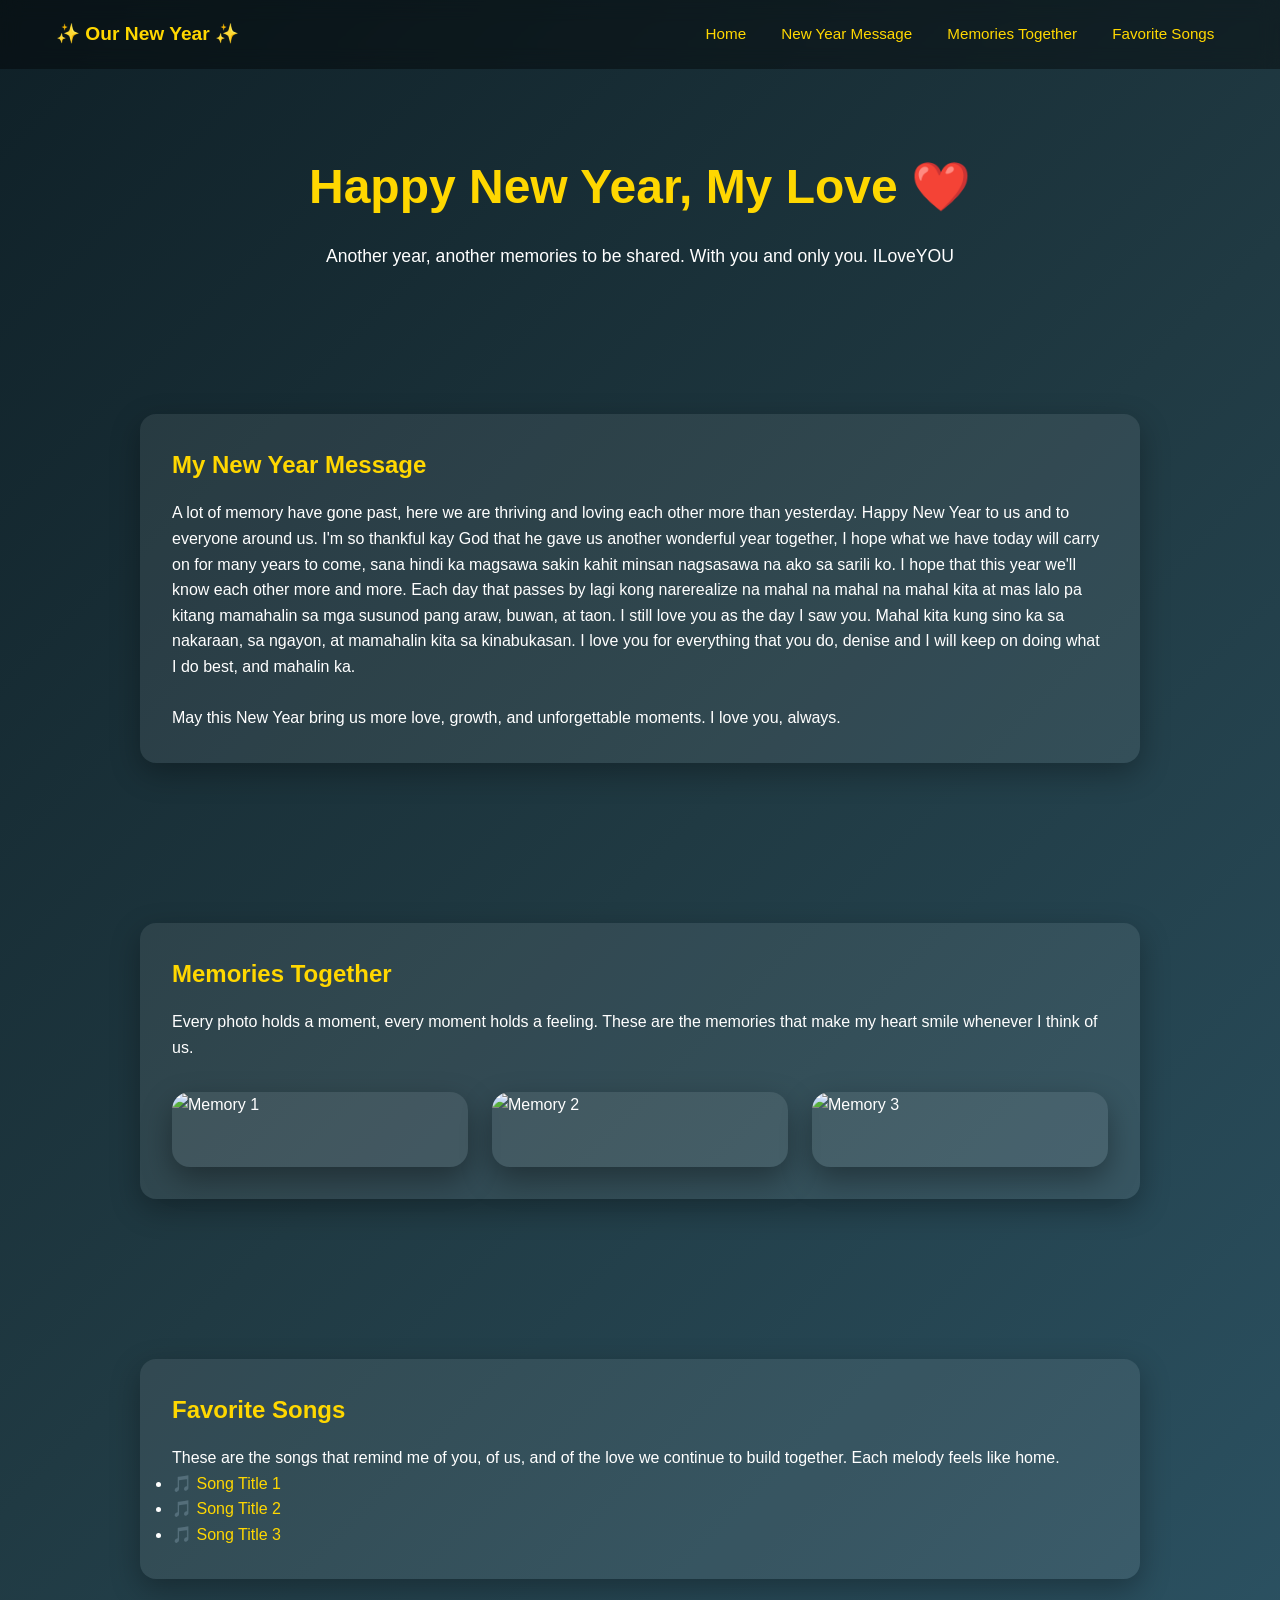
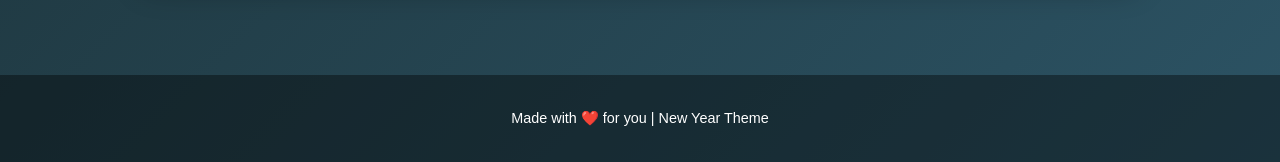
==== index.html @ b98fa1c8 "Update index.html" ====
<!DOCTYPE html>
<html lang="en">
<head>
  <meta charset="UTF-8" />
  <meta name="viewport" content="width=device-width, initial-scale=1.0" />
  <title>Happy New Year, My Love</title>

  <!-- =====================
       EMBEDDED CSS (Editable)
       ===================== -->
  <style>
    /* ===== Editable Theme Colors ===== */
    :root {
      --bg-color: #0f2027;          /* Background color */
      --bg-gradient: linear-gradient(135deg, #0f2027, #203a43, #2c5364);
      --primary-color: #ffd700;     /* Accent / highlight */
      --text-color: #ffffff;       /* Main text color */
      --card-bg: rgba(255, 255, 255, 0.08);
    }

    /* ===== Global Styles ===== */
    * {
      margin: 0;
      padding: 0;
      box-sizing: border-box;
      font-family: 'Segoe UI', Tahoma, Geneva, Verdana, sans-serif;
    }

    body {
      min-height: 100vh;
      background: var(--bg-gradient);
      color: var(--text-color);
      line-height: 1.6;
    }

    a {
      color: var(--primary-color);
      text-decoration: none;
    }

    /* ===== Navigation Bar ===== */
    header {
      position: sticky;
      top: 0;
      background: rgba(0, 0, 0, 0.4);
      backdrop-filter: blur(10px);
      z-index: 1000;
    }

    .navbar {
      max-width: 1200px;
      margin: auto;
      padding: 1rem;
      display: flex;
      justify-content: space-between;
      align-items: center;
    }

    .logo {
      font-size: 1.2rem;
      font-weight: bold;
      color: var(--primary-color);
    }

    .nav-links {
      display: flex;
      gap: 1rem;
    }

    .nav-links a {
      font-size: 0.95rem;
      padding: 0.4rem 0.6rem;
      border-radius: 6px;
      transition: background 0.3s;
    }

    .nav-links a:hover {
      background: rgba(255, 255, 255, 0.1);
    }

    /* ===== Sections ===== */
    section {
      padding: 4rem 1.5rem;
    }

    .container {
      max-width: 1000px;
      margin: auto;
    }

    /* ===== Hero Section ===== */
    .hero {
      text-align: center;
      padding: 5rem 1.5rem;
    }

    .hero h1 {
      font-size: clamp(2rem, 5vw, 3rem);
      margin-bottom: 1rem;
      color: var(--primary-color);
    }

    .hero p {
      font-size: 1.1rem;
      max-width: 700px;
      margin: auto;
    }

    /* ===== Card Style ===== */
    .card {
      background: var(--card-bg);
      border-radius: 16px;
      padding: 2rem;
      box-shadow: 0 10px 30px rgba(0, 0, 0, 0.3);
      margin-bottom: 2rem;
    }

    .card h2 {
      margin-bottom: 1rem;
      color: var(--primary-color);
    }

    /* ===== Footer ===== */
    footer {
      text-align: center;
      padding: 2rem 1rem;
      font-size: 0.9rem;
      background: rgba(0, 0, 0, 0.4);
    }

    /* ===== Mobile Responsive ===== */
    @media (max-width: 768px) {
      .nav-links {
        flex-wrap: wrap;
        justify-content: center;
      }

      .navbar {
        flex-direction: column;
        gap: 0.5rem;
      }
    }
  
    /* ===== Memories Gallery ===== */
    .gallery {
      display: grid;
      grid-template-columns: repeat(auto-fit, minmax(220px, 1fr));
      gap: 1.5rem;
      margin-top: 2rem;
    }

    .memory-card {
      background: var(--card-bg);
      border-radius: 18px;
      overflow: hidden;
      box-shadow: 0 12px 30px rgba(0,0,0,0.35);
      transition: transform 0.3s ease, box-shadow 0.3s ease;
    }

    .memory-card:hover {
      transform: translateY(-6px) scale(1.02);
      box-shadow: 0 18px 40px rgba(0,0,0,0.45);
    }

    .memory-card img {
      width: 100%;
      height: 100%;
      display: block;
      object-fit: cover;
    }

    .memory-caption {
      padding: 0.8rem 1rem;
      font-size: 0.9rem;
      text-align: center;
      color: #f5f5f5;
      background: rgba(0,0,0,0.25);
    }

  </style>
</head>
<body>

  <!-- ===== Navigation ===== -->
  <header>
    <nav class="navbar">
      <div class="logo">✨ Our New Year ✨</div>
      <div class="nav-links">
        <a href="#home">Home</a>
        <a href="#message">New Year Message</a>
        <a href="#memories">Memories Together</a>
        <a href="#songs">Favorite Songs</a>
      </div>
    </nav>
  </header>

  <!-- ===== Hero / Home ===== -->
  <section id="home" class="hero">
    <h1>Happy New Year, My Love ❤️</h1>
    <p>
      Another year, another memories to be shared. With you and only you. ILoveYOU
    </p>
  </section>

  <!-- ===== Message Section ===== -->
  <section id="message">
    <div class="container">
      <div class="card">
        <h2>My New Year Message</h2>
        <p>
        A lot of memory have gone past, here we are thriving and loving each other more than yesterday. Happy New Year to us and to everyone around us.
        I'm so thankful kay God that he gave us another wonderful year together, I hope what we have today will carry on for many years to come, 
        sana hindi ka magsawa sakin kahit minsan nagsasawa na ako sa sarili ko. I hope that this year we'll know each other more and more.

        Each day that passes by lagi kong narerealize na mahal na mahal na mahal kita at mas lalo pa kitang mamahalin sa mga susunod pang araw, buwan, at taon.
        I still love you as the day I saw you. Mahal kita kung sino ka sa nakaraan, sa ngayon, at mamahalin kita sa kinabukasan. 
        I love you for everything that you do, denise and I will keep on doing what I do best, and mahalin ka.
        </p>
        <br />
        <p>
          May this New Year bring us more love, growth, and unforgettable moments.
          I love you, always.
        </p>
      </div>
    </div>
  </section>

    <!-- ===== Memories Section ===== -->
  <section id="memories">
    <div class="container">
      <div class="card">
        <h2>Memories Together</h2>
        <p>
          Every photo holds a moment, every moment holds a feeling. These are the
          memories that make my heart smile whenever I think of us.
        </p>

        <div class="gallery">
          <!-- Copy this block to add more photos -->
          <div class="memory-card">
            <img src="memory1.jpg" alt="Memory 1">
            <div class="memory-caption">Our first photo together 💕</div>
          </div>

          <div class="memory-card">
            <img src="memory2.jpg" alt="Memory 2">
            <div class="memory-caption">A day I'll never forget ✨</div>
          </div>

          <div class="memory-card">
            <img src="memory3.jpg" alt="Memory 3">
            <div class="memory-caption">Smiles that mean everything ❤️</div>
          </div>
        </div>
      </div>
    </div>
  </section>

  <!-- ===== Favorite Songs Section ===== -->
  <section id="songs">
    <div class="container">
      <div class="card">
        <h2>Favorite Songs</h2>
        <p>
          These are the songs that remind me of you, of us, and of the love we
          continue to build together. Each melody feels like home.
        </p>
        <ul>
          <li>🎵 <a href="https://open.spotify.com" target="_blank">Song Title 1</a></li>
          <li>🎵 <a href="https://open.spotify.com" target="_blank">Song Title 2</a></li>
          <li>🎵 <a href="https://open.spotify.com" target="_blank">Song Title 3</a></li>
        </ul>
      </div>
    </div>
  </section>

  <!-- ===== Footer ===== -->
  <footer>
    <p>Made with ❤️ for you | New Year Theme</p>
  </footer>

</body>
</html>
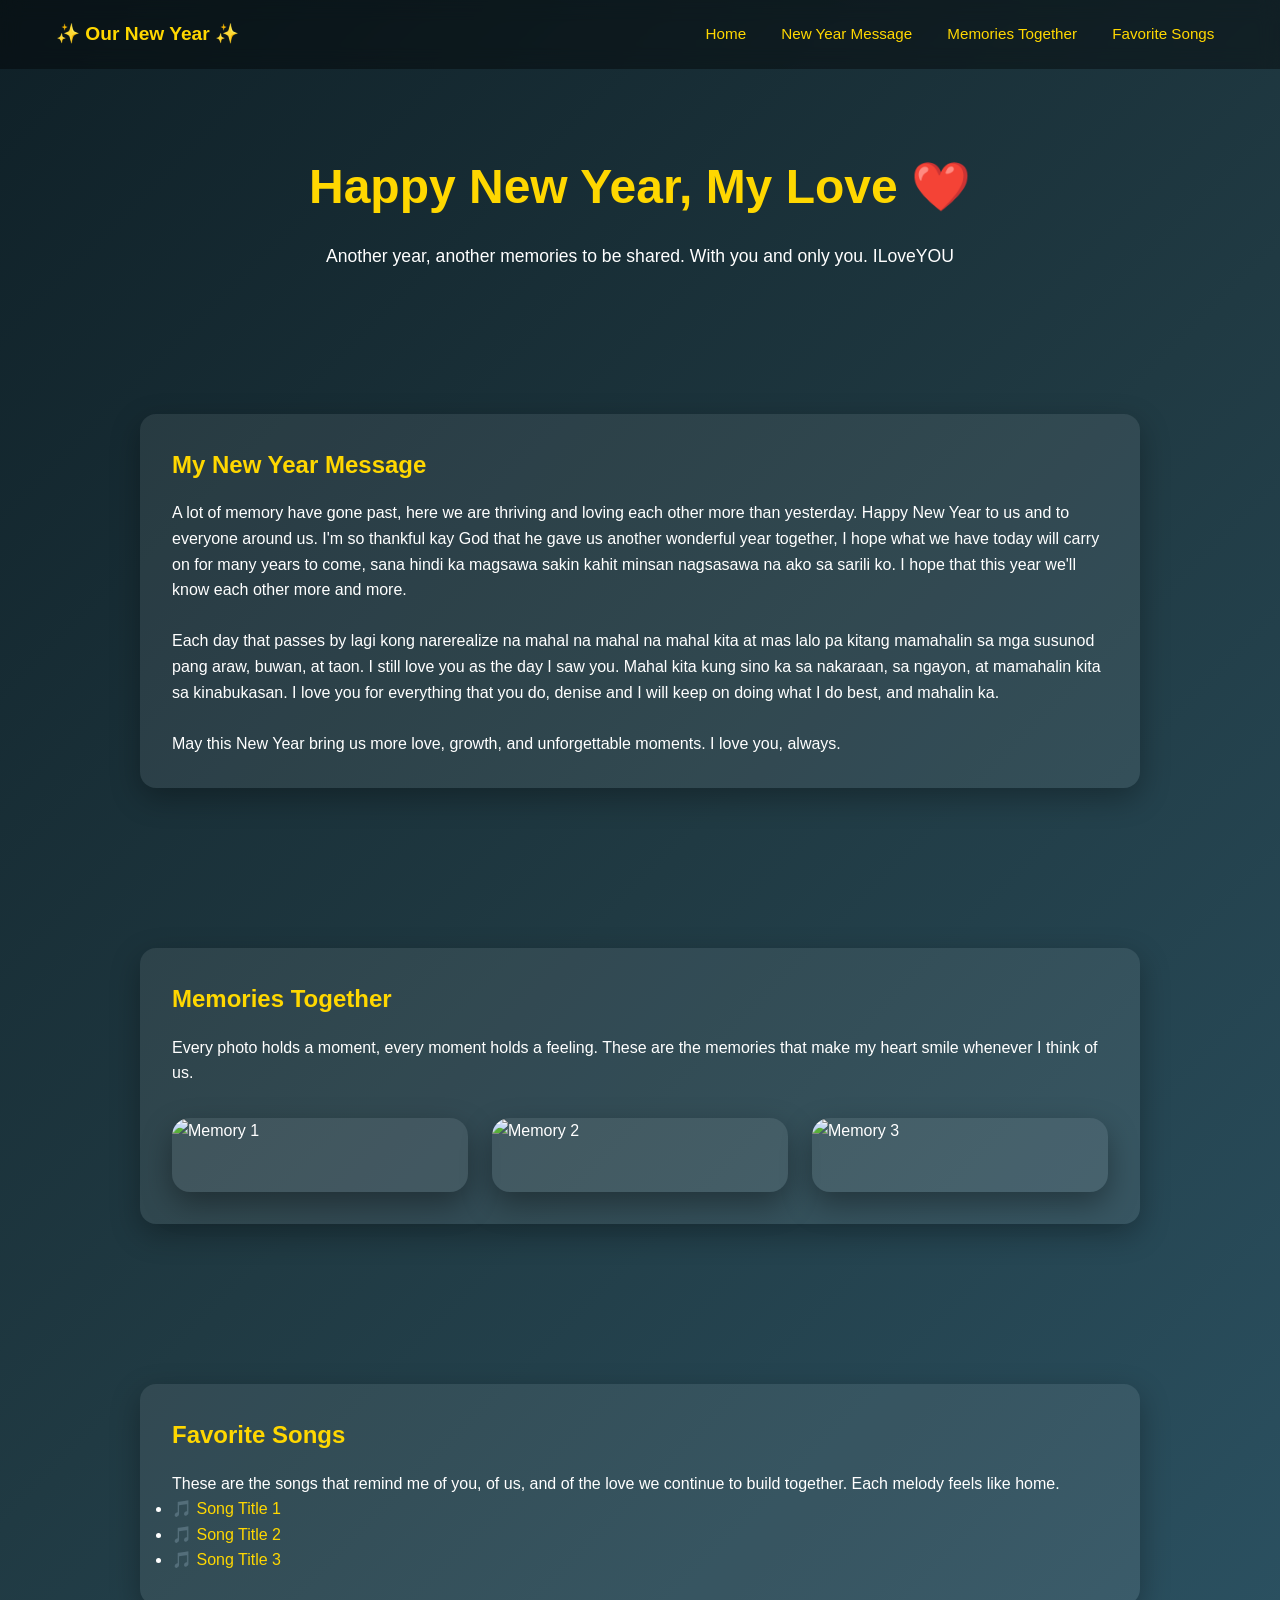
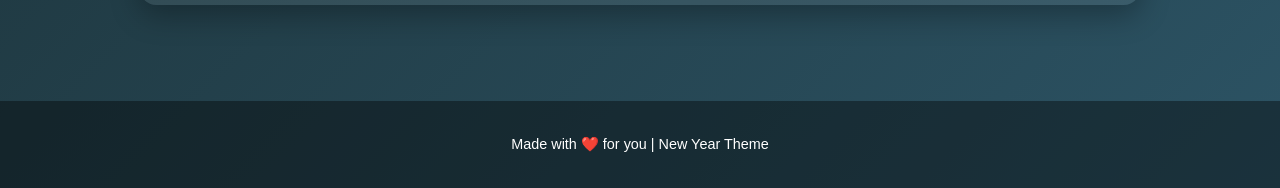
==== commit c099484e: "Update index.html" ====
--- a/index.html
+++ b/index.html
@@ -211,7 +211,8 @@
         A lot of memory have gone past, here we are thriving and loving each other more than yesterday. Happy New Year to us and to everyone around us.
         I'm so thankful kay God that he gave us another wonderful year together, I hope what we have today will carry on for many years to come, 
         sana hindi ka magsawa sakin kahit minsan nagsasawa na ako sa sarili ko. I hope that this year we'll know each other more and more.
-
+<br>
+<br>
         Each day that passes by lagi kong narerealize na mahal na mahal na mahal kita at mas lalo pa kitang mamahalin sa mga susunod pang araw, buwan, at taon.
         I still love you as the day I saw you. Mahal kita kung sino ka sa nakaraan, sa ngayon, at mamahalin kita sa kinabukasan. 
         I love you for everything that you do, denise and I will keep on doing what I do best, and mahalin ka.
@@ -282,3 +283,4 @@
 </body>
 </html>
 
+
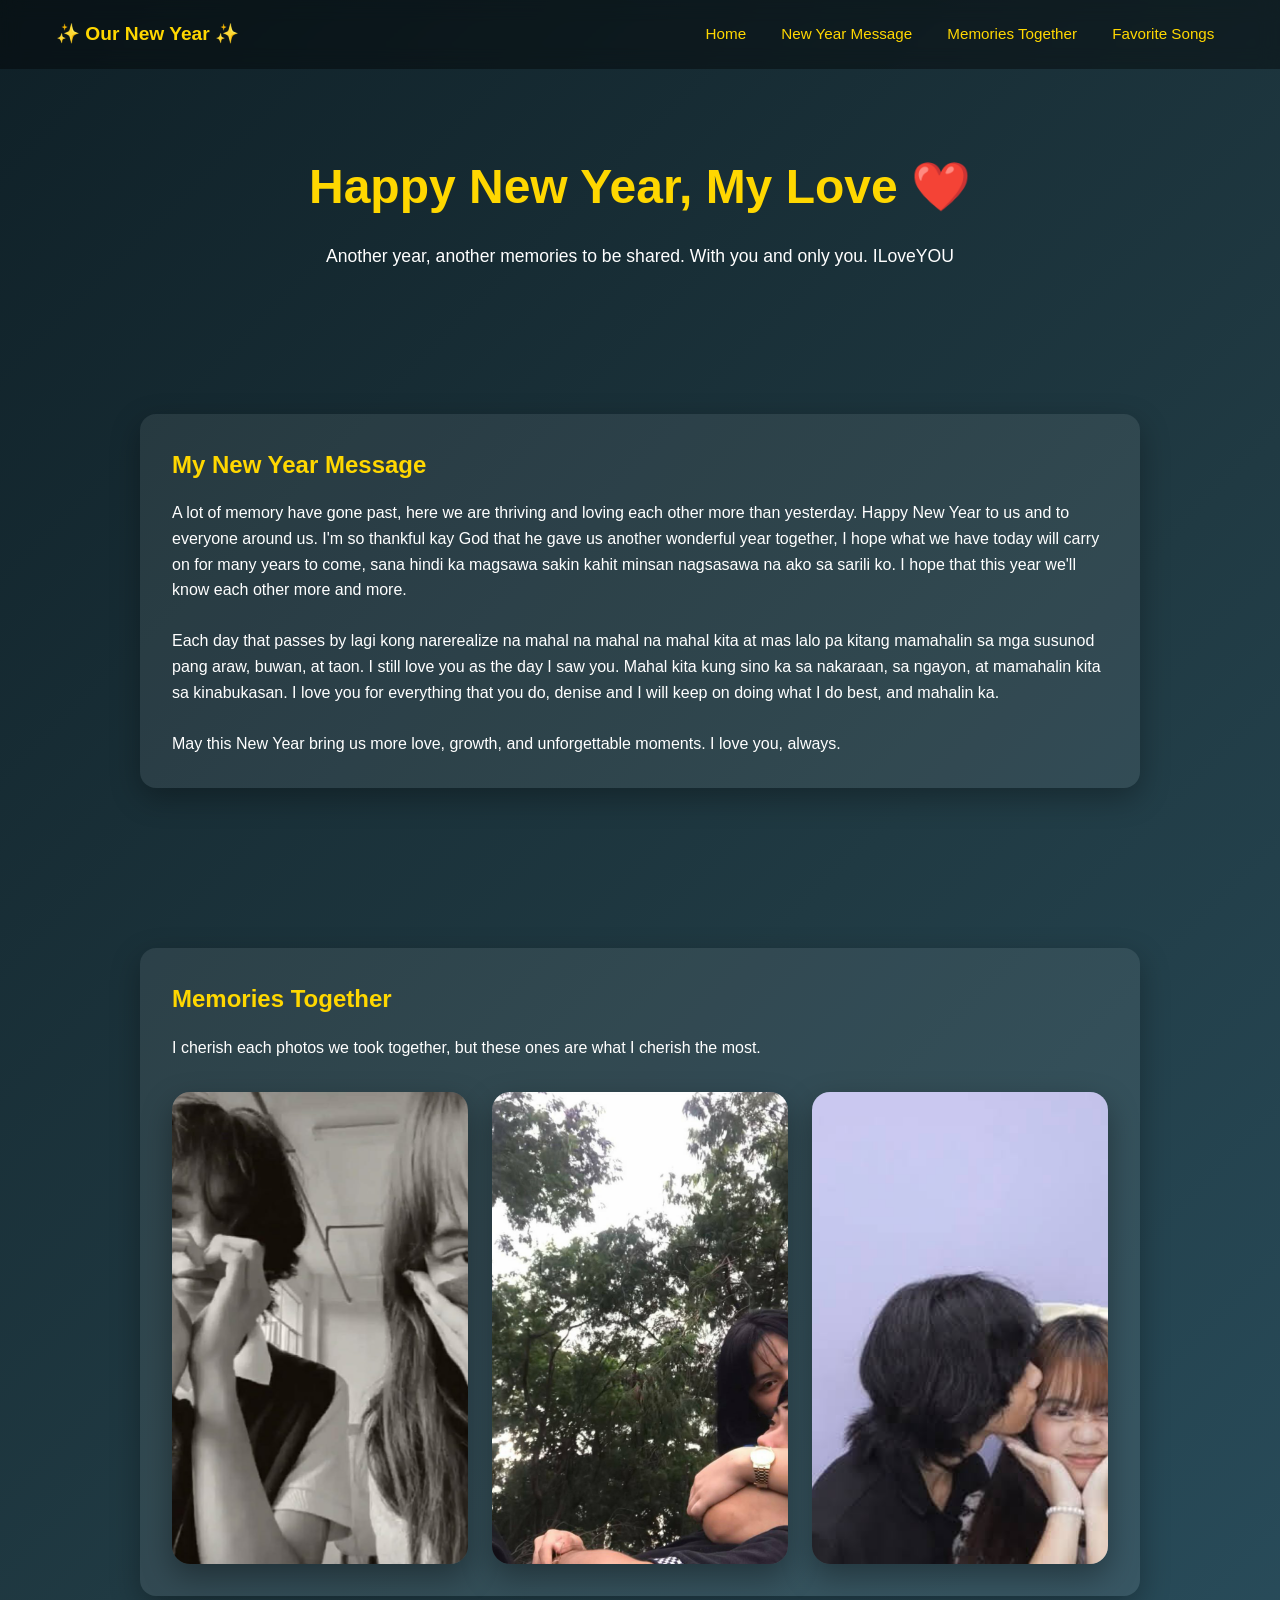
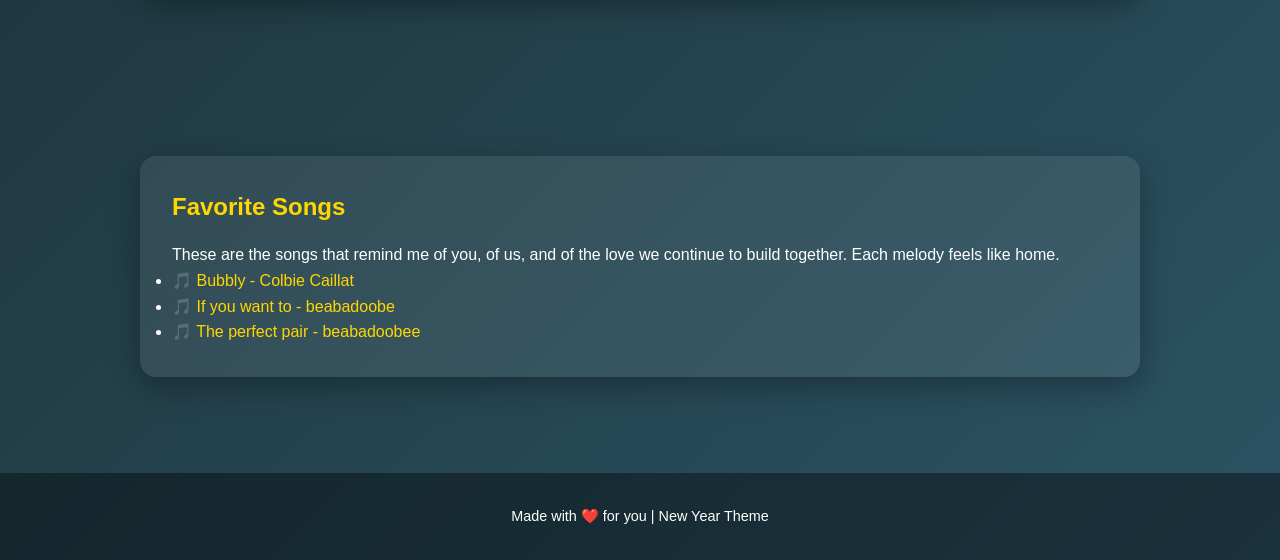
==== commit 28c5d81e: "Update index.html" ====
--- a/index.html
+++ b/index.html
@@ -232,24 +232,23 @@
       <div class="card">
         <h2>Memories Together</h2>
         <p>
-          Every photo holds a moment, every moment holds a feeling. These are the
-          memories that make my heart smile whenever I think of us.
+          I cherish each photos we took together, but these ones are what I cherish the most.
         </p>
 
         <div class="gallery">
           <!-- Copy this block to add more photos -->
           <div class="memory-card">
-            <img src="memory1.jpg" alt="Memory 1">
+            <img src="love.jfif" alt="Memory 1">
             <div class="memory-caption">Our first photo together 💕</div>
           </div>
 
           <div class="memory-card">
-            <img src="memory2.jpg" alt="Memory 2">
+            <img src="love2.jfif" alt="Memory 2">
             <div class="memory-caption">A day I'll never forget ✨</div>
           </div>
 
           <div class="memory-card">
-            <img src="memory3.jpg" alt="Memory 3">
+            <img src="love3.jfif" alt="Memory 3">
             <div class="memory-caption">Smiles that mean everything ❤️</div>
           </div>
         </div>
@@ -267,9 +266,9 @@
           continue to build together. Each melody feels like home.
         </p>
         <ul>
-          <li>🎵 <a href="https://open.spotify.com" target="_blank">Song Title 1</a></li>
-          <li>🎵 <a href="https://open.spotify.com" target="_blank">Song Title 2</a></li>
-          <li>🎵 <a href="https://open.spotify.com" target="_blank">Song Title 3</a></li>
+          <li>🎵 <a href="https://open.spotify.com/track/1lkvpmrCaXK8QtliFDcHBO?si=33c90cc15a7e4099">Bubbly - Colbie Caillat</a></li>
+          <li>🎵 <a href="https://open.spotify.com/track/7I1kle4TNmkfednJDKo8GR?si=8798695ab6da4442">If you want to - beabadoobe</a></li>
+          <li>🎵 <a href="https://open.spotify.com/track/41P6Tnd8KIHqON0QIydx6a?si=7f600c888c2d4a1b">The perfect pair - beabadoobee</a></li>
         </ul>
       </div>
     </div>
@@ -284,3 +283,4 @@
 </html>
 
 
+
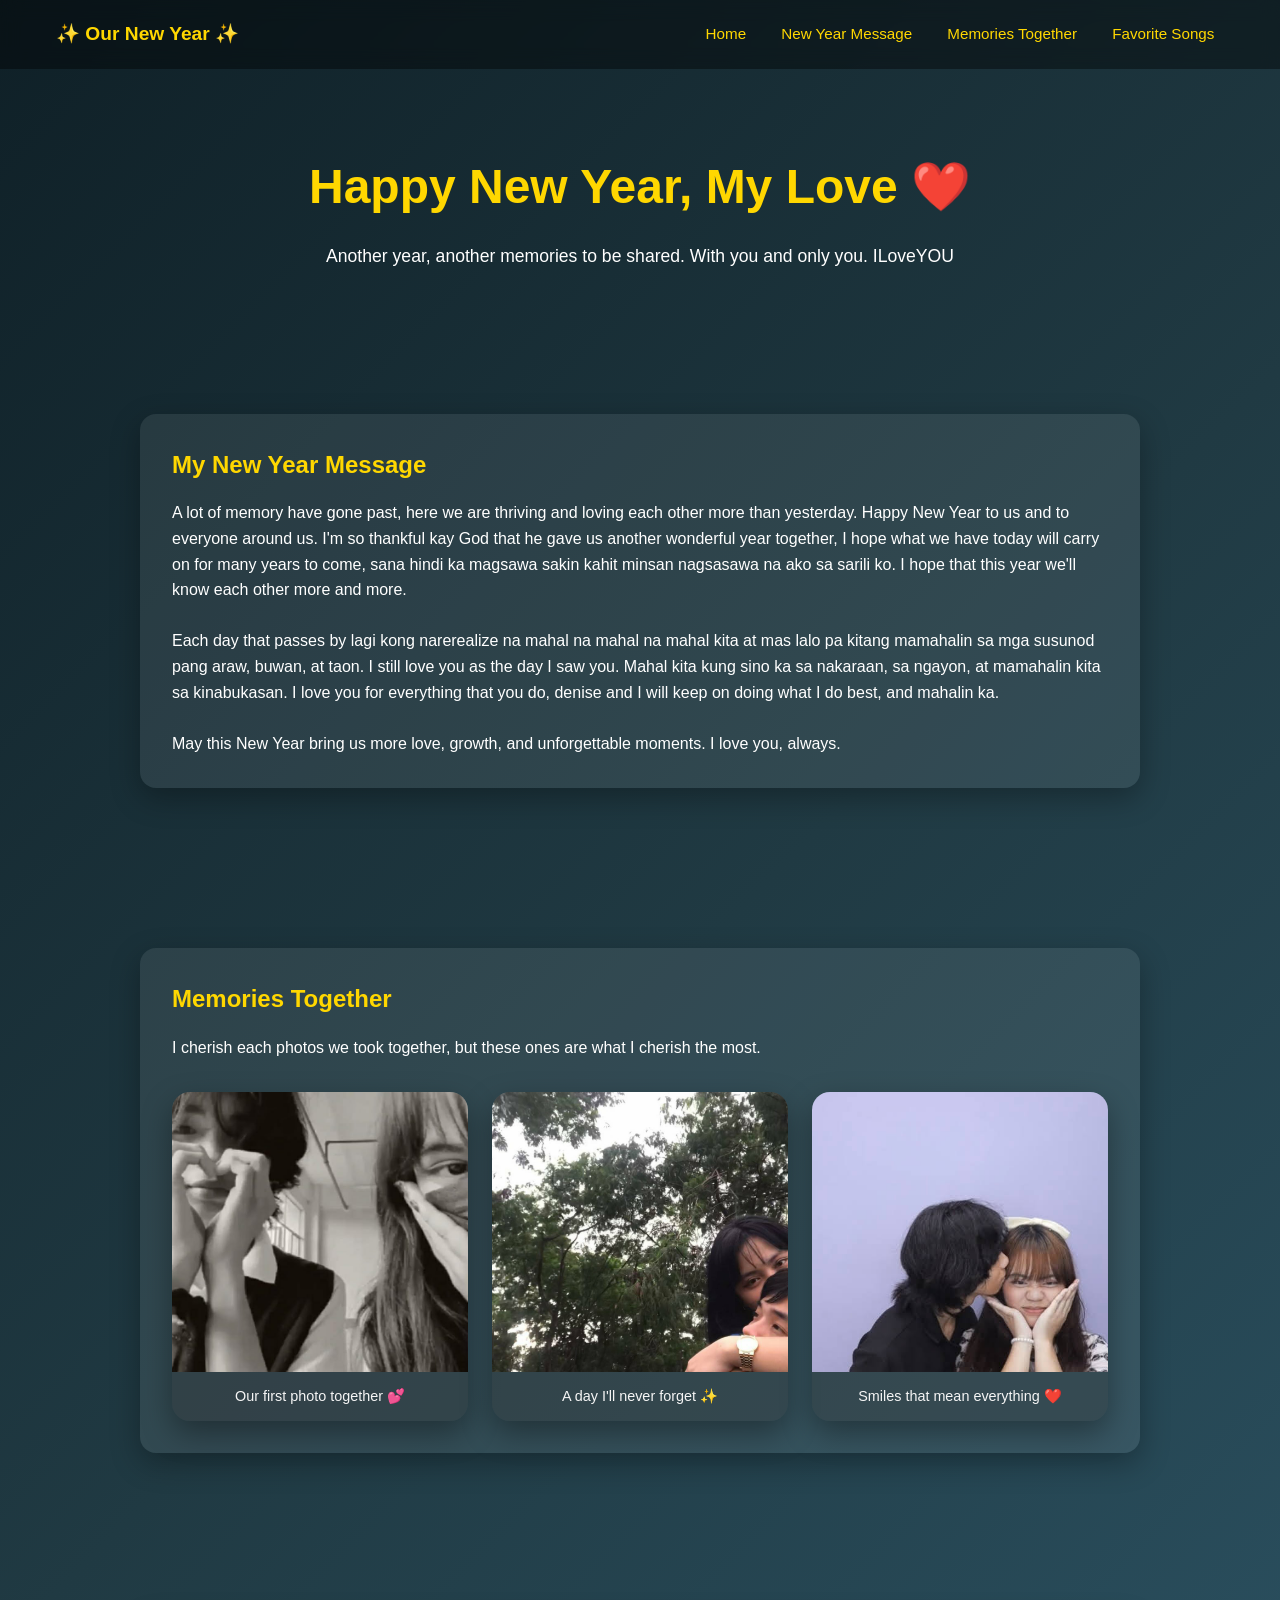
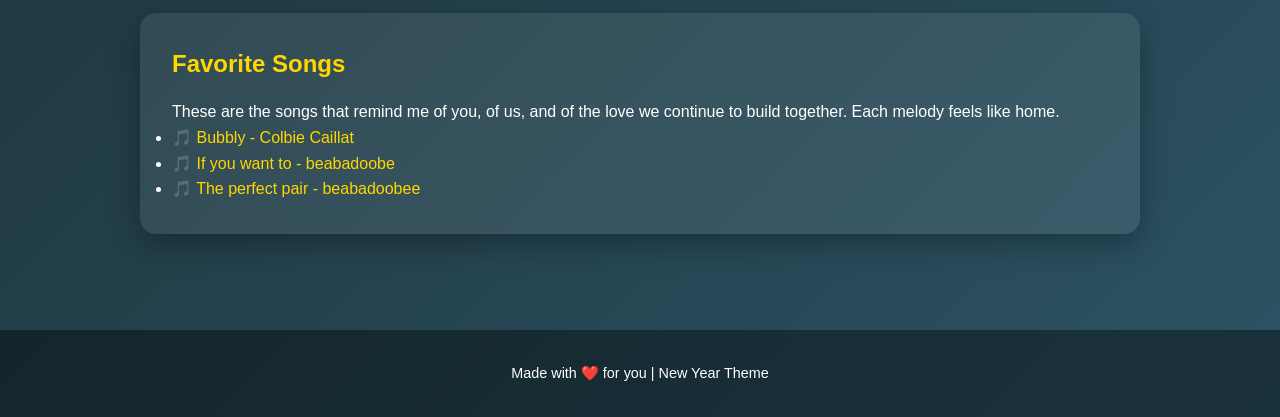
==== commit 8bca3257: "Update index.html" ====
--- a/index.html
+++ b/index.html
@@ -142,40 +142,53 @@
     }
   
     /* ===== Memories Gallery ===== */
-    .gallery {
-      display: grid;
-      grid-template-columns: repeat(auto-fit, minmax(220px, 1fr));
-      gap: 1.5rem;
-      margin-top: 2rem;
-    }
-
-    .memory-card {
-      background: var(--card-bg);
-      border-radius: 18px;
-      overflow: hidden;
-      box-shadow: 0 12px 30px rgba(0,0,0,0.35);
-      transition: transform 0.3s ease, box-shadow 0.3s ease;
-    }
-
-    .memory-card:hover {
-      transform: translateY(-6px) scale(1.02);
-      box-shadow: 0 18px 40px rgba(0,0,0,0.45);
-    }
-
-    .memory-card img {
-      width: 100%;
-      height: 100%;
-      display: block;
-      object-fit: cover;
-    }
-
-    .memory-caption {
-      padding: 0.8rem 1rem;
-      font-size: 0.9rem;
-      text-align: center;
-      color: #f5f5f5;
-      background: rgba(0,0,0,0.25);
-    }
+/* ===== Memories Gallery ===== */
+.gallery {
+  display: grid;
+  grid-template-columns: repeat(auto-fit, minmax(220px, 1fr));
+  gap: 1.5rem;
+  margin-top: 2rem;
+}
+
+.memory-card {
+  background: var(--card-bg);
+  border-radius: 18px;
+  overflow: hidden;
+  box-shadow: 0 12px 30px rgba(0,0,0,0.35);
+  transition: transform 0.3s ease, box-shadow 0.3s ease;
+  display: flex;
+  flex-direction: column;
+}
+
+.memory-card:hover {
+  transform: translateY(-6px) scale(1.02);
+  box-shadow: 0 18px 40px rgba(0,0,0,0.45);
+}
+
+/* 🔥 FIXED IMAGE SIZE */
+.memory-card img {
+  width: 100%;
+  height: 280px;              /* uniform height */
+  object-fit: cover;          /* crop nicely */
+  object-position: center;    /* center faces */
+  display: block;
+}
+
+.memory-caption {
+  padding: 0.8rem 1rem;
+  font-size: 0.9rem;
+  text-align: center;
+  color: #f5f5f5;
+  background: rgba(0,0,0,0.25);
+}
+
+/* 📱 Mobile Optimization */
+@media (max-width: 600px) {
+  .memory-card img {
+    height: 220px;
+  }
+}
+
 
   </style>
 </head>
@@ -284,3 +297,4 @@
 
 
 
+
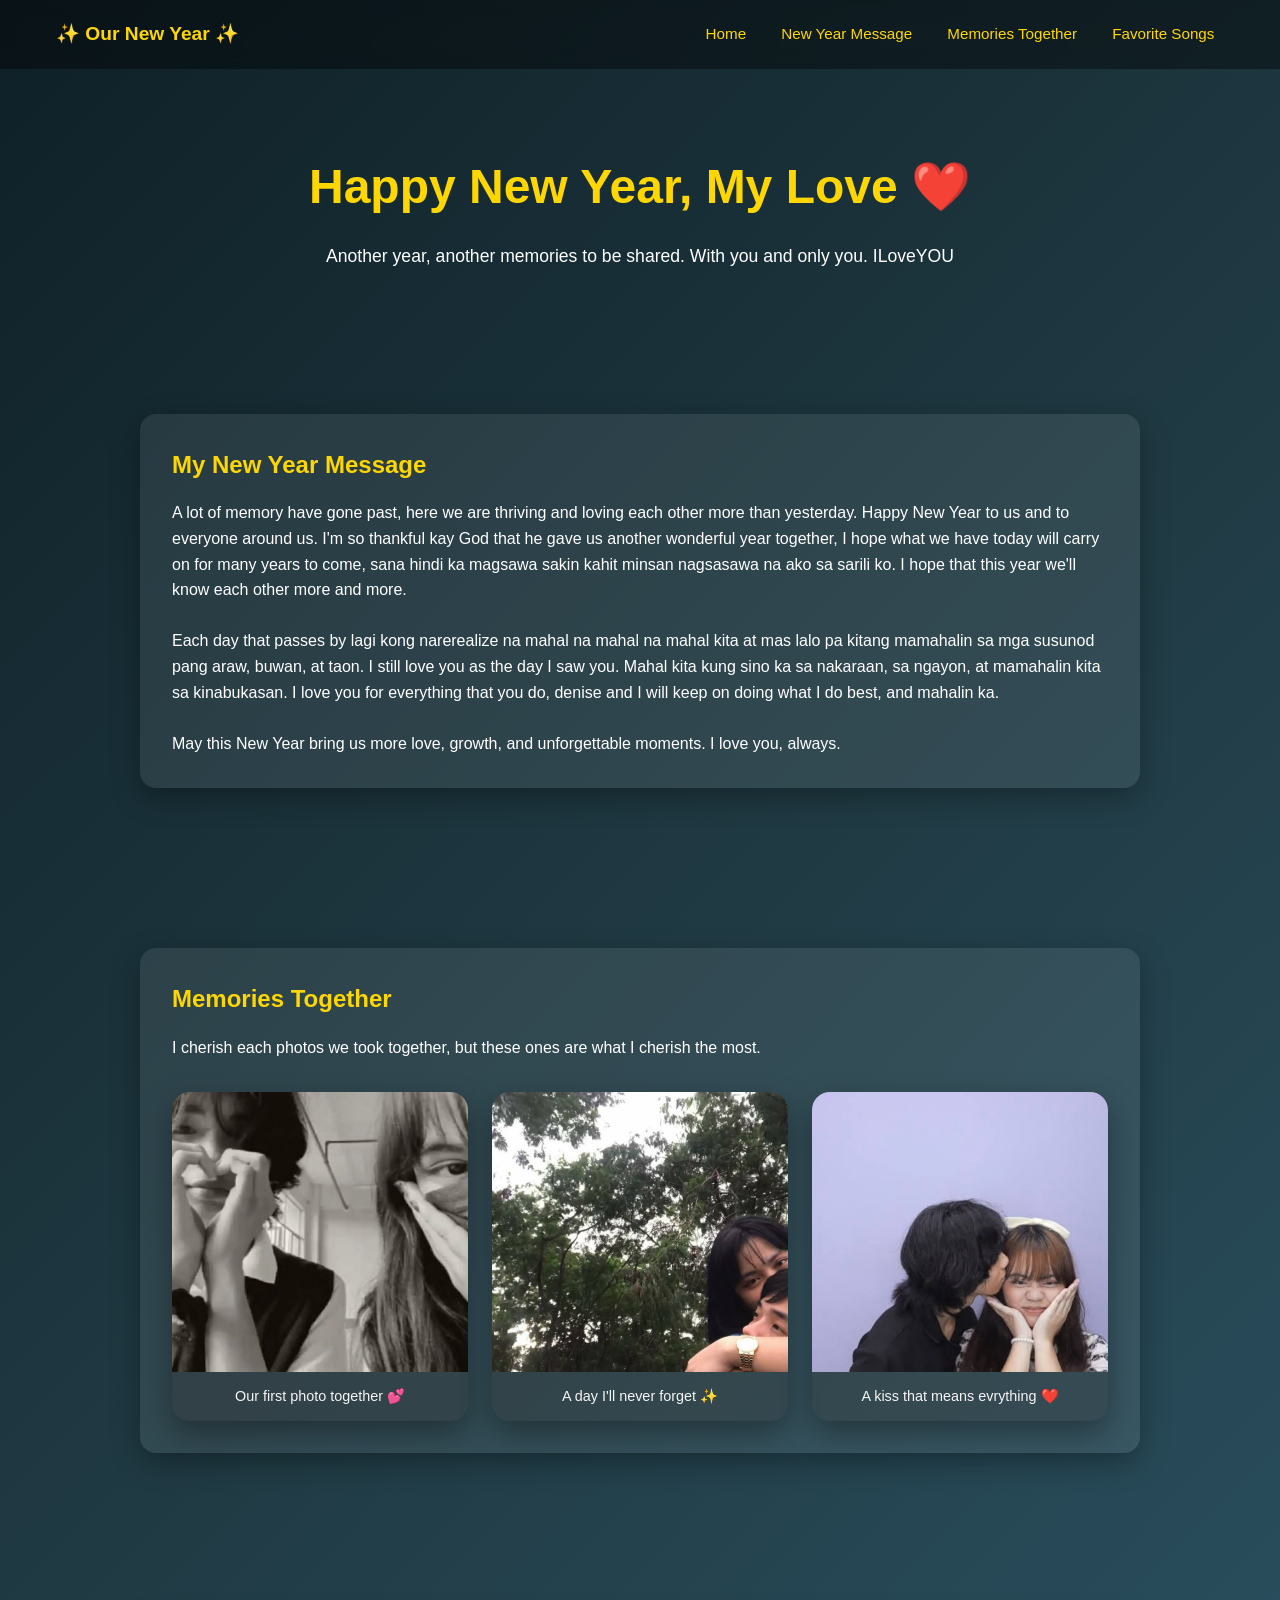
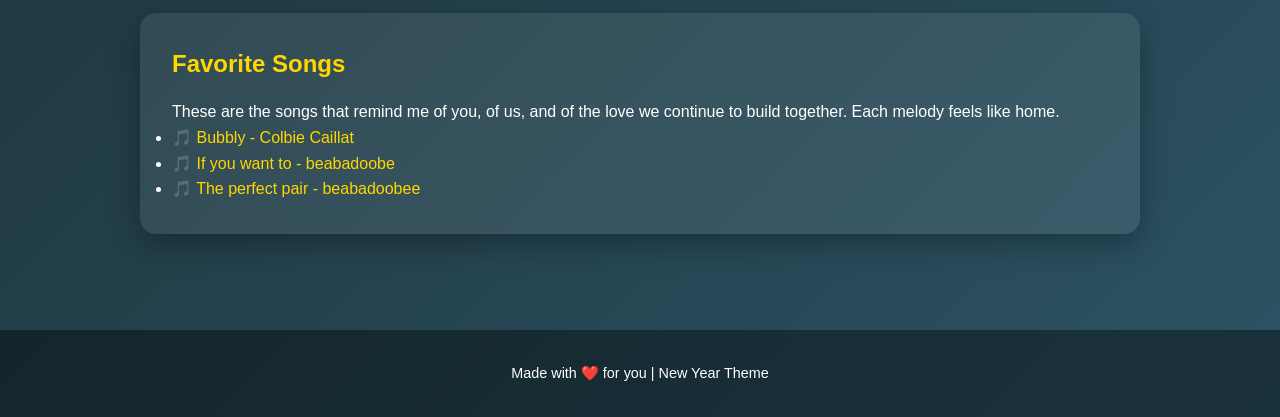
==== commit b3b11163: "Update index.html" ====
--- a/index.html
+++ b/index.html
@@ -262,7 +262,7 @@
 
           <div class="memory-card">
             <img src="love3.jfif" alt="Memory 3">
-            <div class="memory-caption">Smiles that mean everything ❤️</div>
+            <div class="memory-caption">A kiss that means evrything ❤️</div>
           </div>
         </div>
       </div>
@@ -298,3 +298,4 @@
 
 
 
+
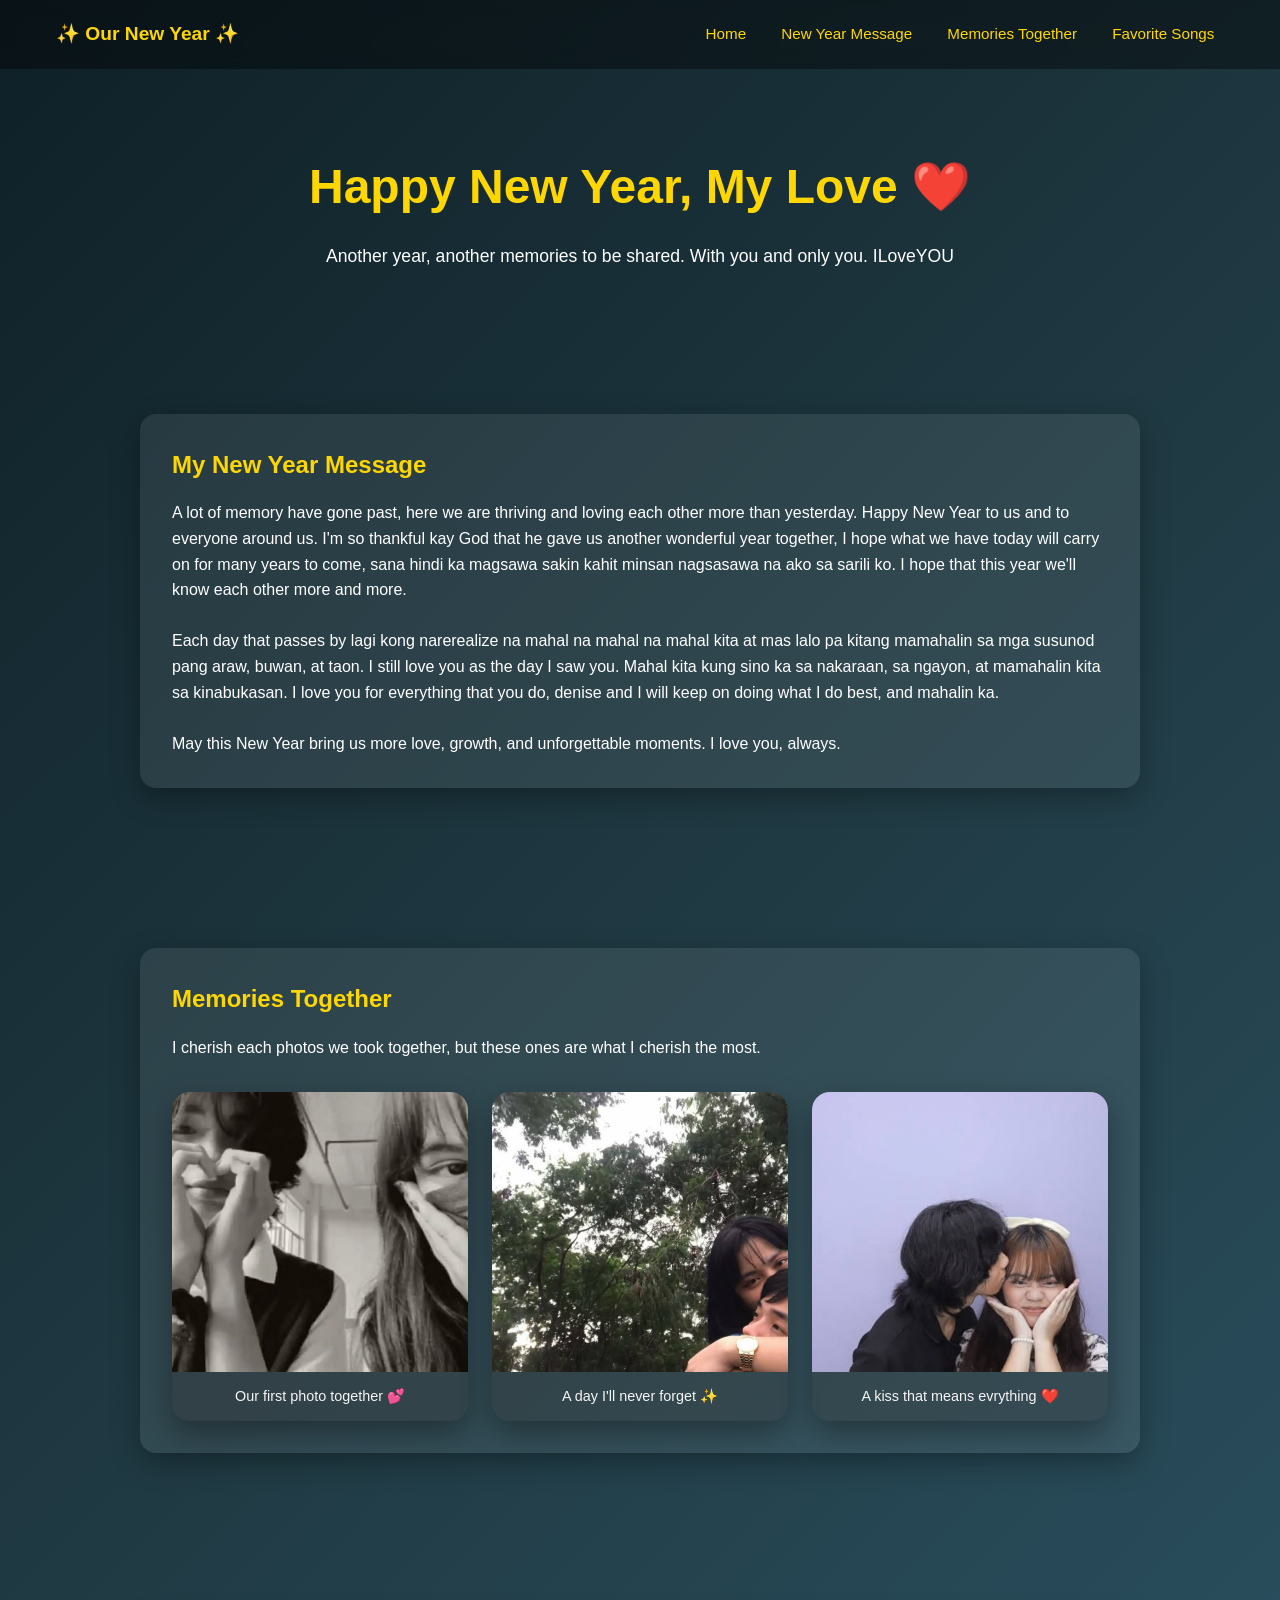
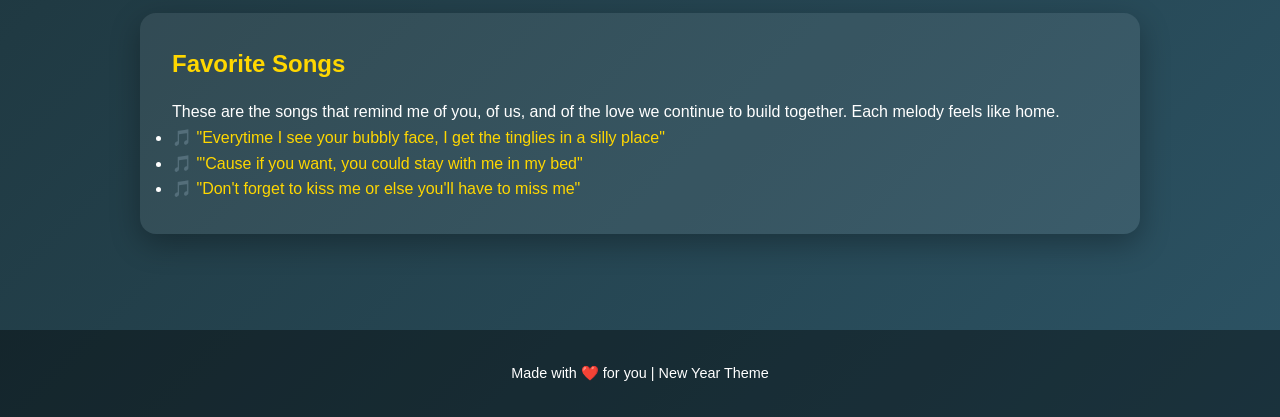
==== commit de3426f9: "Update index.html" ====
--- a/index.html
+++ b/index.html
@@ -279,9 +279,9 @@
           continue to build together. Each melody feels like home.
         </p>
         <ul>
-          <li>🎵 <a href="https://open.spotify.com/track/1lkvpmrCaXK8QtliFDcHBO?si=33c90cc15a7e4099">Bubbly - Colbie Caillat</a></li>
-          <li>🎵 <a href="https://open.spotify.com/track/7I1kle4TNmkfednJDKo8GR?si=8798695ab6da4442">If you want to - beabadoobe</a></li>
-          <li>🎵 <a href="https://open.spotify.com/track/41P6Tnd8KIHqON0QIydx6a?si=7f600c888c2d4a1b">The perfect pair - beabadoobee</a></li>
+          <li>🎵 <a href="https://open.spotify.com/track/1lkvpmrCaXK8QtliFDcHBO?si=33c90cc15a7e4099">"Everytime I see your bubbly face, I get the tinglies in a silly place"</a></li>
+          <li>🎵 <a href="https://open.spotify.com/track/7I1kle4TNmkfednJDKo8GR?si=8798695ab6da4442">"'Cause if you want, you could stay with me in my bed"</a></li>
+          <li>🎵 <a href="https://open.spotify.com/track/3iBgrkexCzVuPy4O9vx7Mf?si=b4269b026da34dac">"Don't forget to kiss me or else you'll have to miss me"</a></li>
         </ul>
       </div>
     </div>
@@ -299,3 +299,4 @@
 
 
 
+
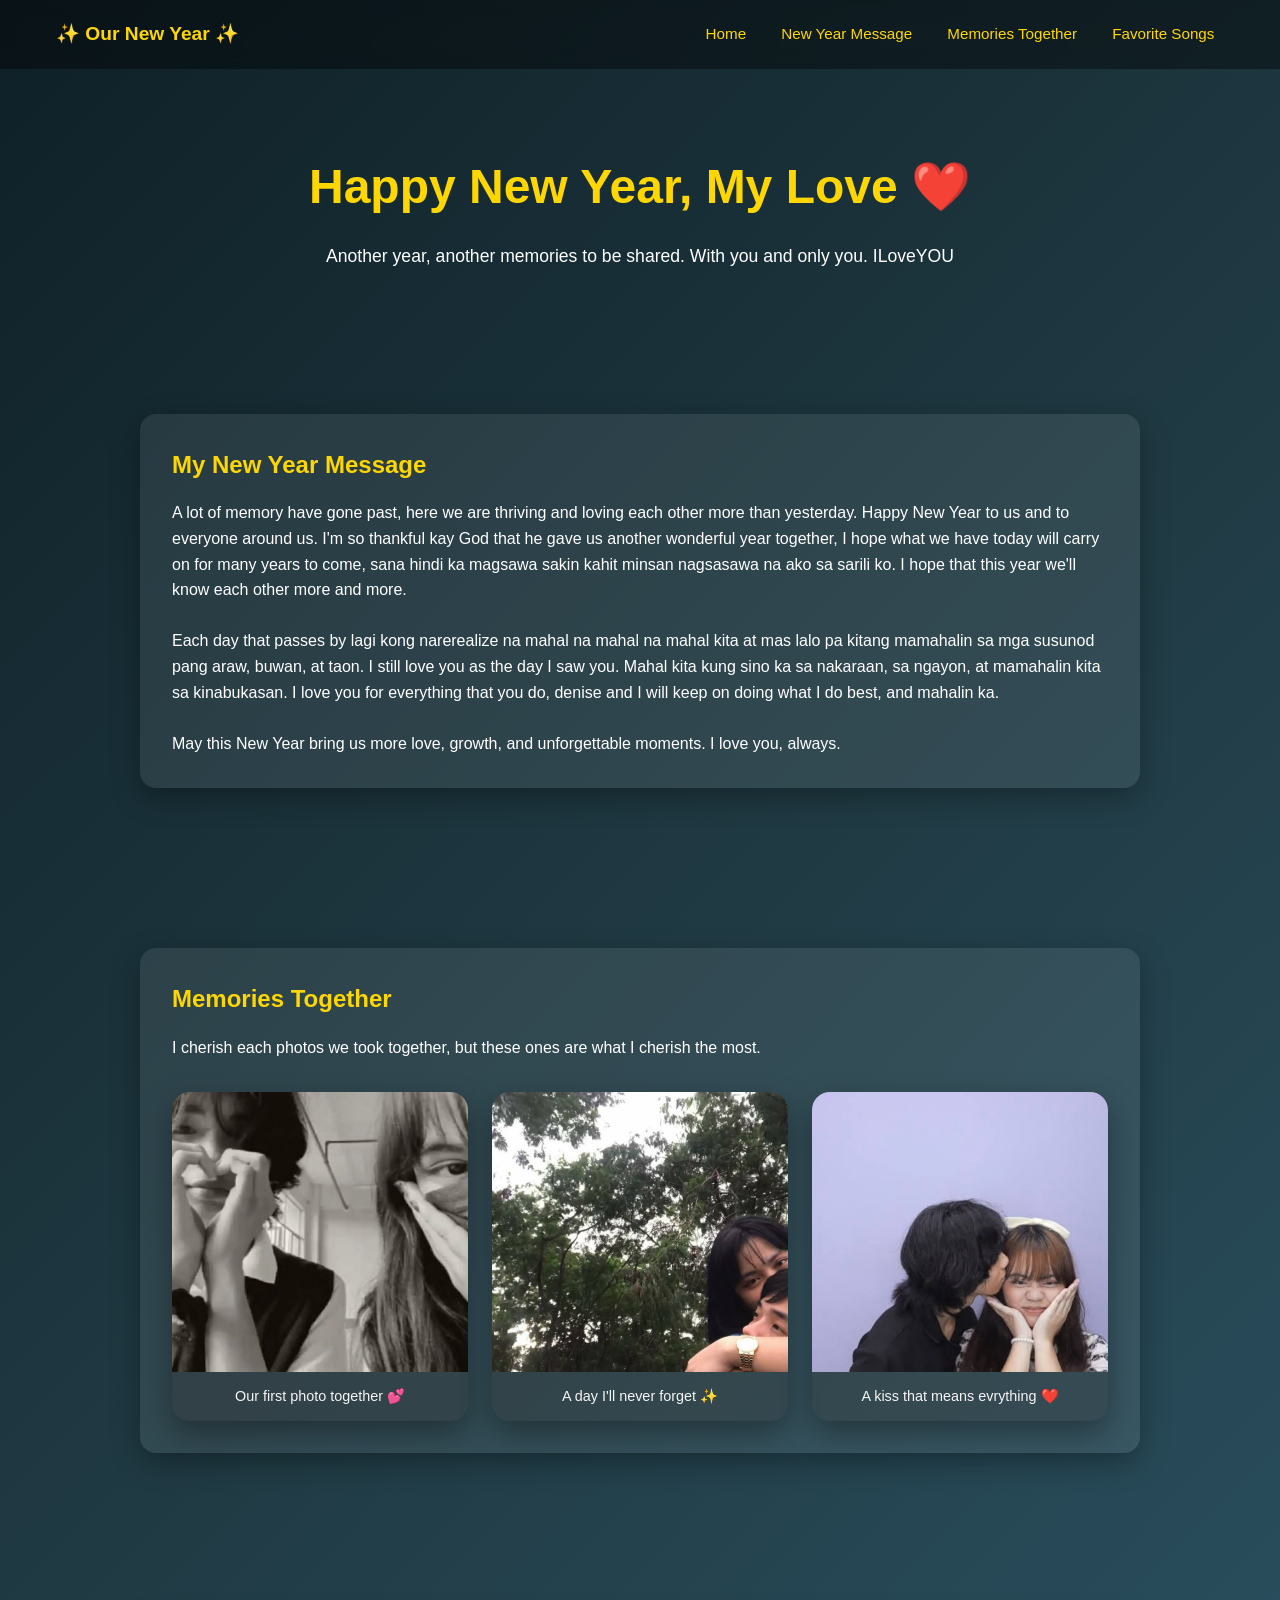
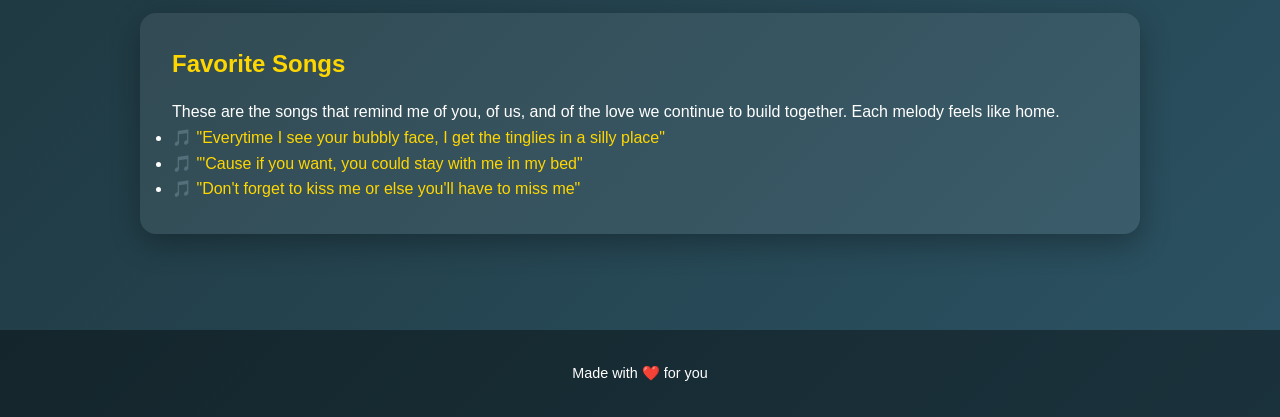
==== commit 0c999a5b: "Update index.html" ====
--- a/index.html
+++ b/index.html
@@ -289,7 +289,7 @@
 
   <!-- ===== Footer ===== -->
   <footer>
-    <p>Made with ❤️ for you | New Year Theme</p>
+    <p>Made with ❤️ for you</p>
   </footer>
 
 </body>
@@ -300,3 +300,4 @@
 
 
 
+
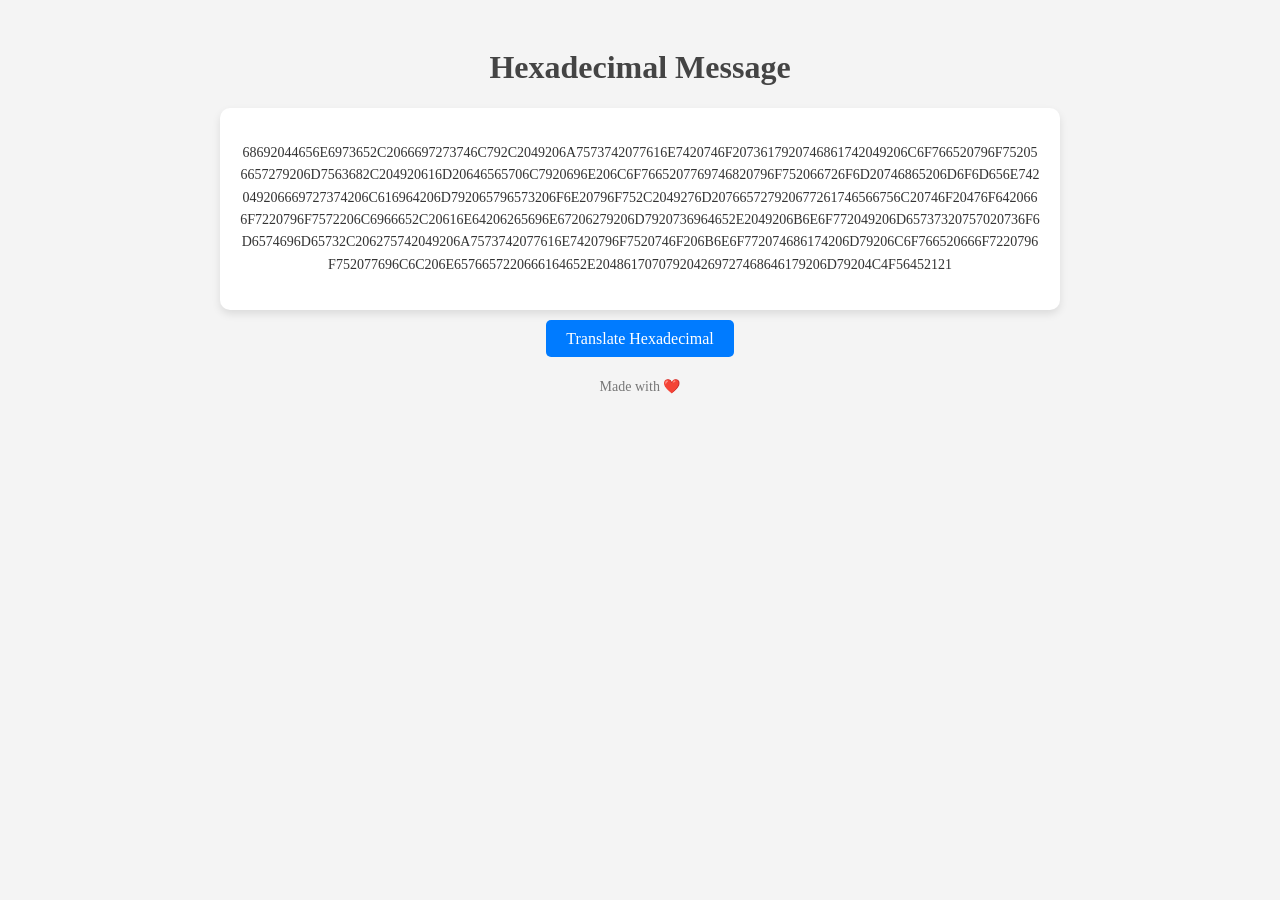
==== commit 6aa14777: "Add files via upload" ====
--- a/index.html
+++ b/index.html
@@ -1,303 +1,34 @@
 <!DOCTYPE html>
 <html lang="en">
 <head>
-  <meta charset="UTF-8" />
-  <meta name="viewport" content="width=device-width, initial-scale=1.0" />
-  <title>Happy New Year, My Love</title>
-
-  <!-- =====================
-       EMBEDDED CSS (Editable)
-       ===================== -->
-  <style>
-    /* ===== Editable Theme Colors ===== */
-    :root {
-      --bg-color: #0f2027;          /* Background color */
-      --bg-gradient: linear-gradient(135deg, #0f2027, #203a43, #2c5364);
-      --primary-color: #ffd700;     /* Accent / highlight */
-      --text-color: #ffffff;       /* Main text color */
-      --card-bg: rgba(255, 255, 255, 0.08);
-    }
-
-    /* ===== Global Styles ===== */
-    * {
-      margin: 0;
-      padding: 0;
-      box-sizing: border-box;
-      font-family: 'Segoe UI', Tahoma, Geneva, Verdana, sans-serif;
-    }
-
-    body {
-      min-height: 100vh;
-      background: var(--bg-gradient);
-      color: var(--text-color);
-      line-height: 1.6;
-    }
-
-    a {
-      color: var(--primary-color);
-      text-decoration: none;
-    }
-
-    /* ===== Navigation Bar ===== */
-    header {
-      position: sticky;
-      top: 0;
-      background: rgba(0, 0, 0, 0.4);
-      backdrop-filter: blur(10px);
-      z-index: 1000;
-    }
-
-    .navbar {
-      max-width: 1200px;
-      margin: auto;
-      padding: 1rem;
-      display: flex;
-      justify-content: space-between;
-      align-items: center;
-    }
-
-    .logo {
-      font-size: 1.2rem;
-      font-weight: bold;
-      color: var(--primary-color);
-    }
-
-    .nav-links {
-      display: flex;
-      gap: 1rem;
-    }
-
-    .nav-links a {
-      font-size: 0.95rem;
-      padding: 0.4rem 0.6rem;
-      border-radius: 6px;
-      transition: background 0.3s;
-    }
-
-    .nav-links a:hover {
-      background: rgba(255, 255, 255, 0.1);
-    }
-
-    /* ===== Sections ===== */
-    section {
-      padding: 4rem 1.5rem;
-    }
-
-    .container {
-      max-width: 1000px;
-      margin: auto;
-    }
-
-    /* ===== Hero Section ===== */
-    .hero {
-      text-align: center;
-      padding: 5rem 1.5rem;
-    }
-
-    .hero h1 {
-      font-size: clamp(2rem, 5vw, 3rem);
-      margin-bottom: 1rem;
-      color: var(--primary-color);
-    }
-
-    .hero p {
-      font-size: 1.1rem;
-      max-width: 700px;
-      margin: auto;
-    }
-
-    /* ===== Card Style ===== */
-    .card {
-      background: var(--card-bg);
-      border-radius: 16px;
-      padding: 2rem;
-      box-shadow: 0 10px 30px rgba(0, 0, 0, 0.3);
-      margin-bottom: 2rem;
-    }
-
-    .card h2 {
-      margin-bottom: 1rem;
-      color: var(--primary-color);
-    }
-
-    /* ===== Footer ===== */
-    footer {
-      text-align: center;
-      padding: 2rem 1rem;
-      font-size: 0.9rem;
-      background: rgba(0, 0, 0, 0.4);
-    }
-
-    /* ===== Mobile Responsive ===== */
-    @media (max-width: 768px) {
-      .nav-links {
-        flex-wrap: wrap;
-        justify-content: center;
-      }
-
-      .navbar {
-        flex-direction: column;
-        gap: 0.5rem;
-      }
-    }
-  
-    /* ===== Memories Gallery ===== */
-/* ===== Memories Gallery ===== */
-.gallery {
-  display: grid;
-  grid-template-columns: repeat(auto-fit, minmax(220px, 1fr));
-  gap: 1.5rem;
-  margin-top: 2rem;
-}
-
-.memory-card {
-  background: var(--card-bg);
-  border-radius: 18px;
-  overflow: hidden;
-  box-shadow: 0 12px 30px rgba(0,0,0,0.35);
-  transition: transform 0.3s ease, box-shadow 0.3s ease;
-  display: flex;
-  flex-direction: column;
-}
-
-.memory-card:hover {
-  transform: translateY(-6px) scale(1.02);
-  box-shadow: 0 18px 40px rgba(0,0,0,0.45);
-}
-
-/* 🔥 FIXED IMAGE SIZE */
-.memory-card img {
-  width: 100%;
-  height: 280px;              /* uniform height */
-  object-fit: cover;          /* crop nicely */
-  object-position: center;    /* center faces */
-  display: block;
-}
-
-.memory-caption {
-  padding: 0.8rem 1rem;
-  font-size: 0.9rem;
-  text-align: center;
-  color: #f5f5f5;
-  background: rgba(0,0,0,0.25);
-}
-
-/* 📱 Mobile Optimization */
-@media (max-width: 600px) {
-  .memory-card img {
-    height: 220px;
-  }
-}
-
-
-  </style>
+    <meta charset="UTF-8">
+    <meta name="viewport" content="width=device-width, initial-scale=1.0">
+    <title>Hexadecimal Message</title>
+    <link rel="stylesheet" href="styles.css">
 </head>
 <body>
 
-  <!-- ===== Navigation ===== -->
-  <header>
-    <nav class="navbar">
-      <div class="logo">✨ Our New Year ✨</div>
-      <div class="nav-links">
-        <a href="#home">Home</a>
-        <a href="#message">New Year Message</a>
-        <a href="#memories">Memories Together</a>
-        <a href="#songs">Favorite Songs</a>
-      </div>
-    </nav>
-  </header>
+    <header>
+        <h1>Hexadecimal Message</h1>
+    </header>
 
-  <!-- ===== Hero / Home ===== -->
-  <section id="home" class="hero">
-    <h1>Happy New Year, My Love ❤️</h1>
-    <p>
-      Another year, another memories to be shared. With you and only you. ILoveYOU
-    </p>
-  </section>
+    <main>
+        <section class="hex-box">
+            <p id="hexText">
+[base64]
+            </p>
+        </section>
 
-  <!-- ===== Message Section ===== -->
-  <section id="message">
-    <div class="container">
-      <div class="card">
-        <h2>My New Year Message</h2>
-        <p>
-        A lot of memory have gone past, here we are thriving and loving each other more than yesterday. Happy New Year to us and to everyone around us.
-        I'm so thankful kay God that he gave us another wonderful year together, I hope what we have today will carry on for many years to come, 
-        sana hindi ka magsawa sakin kahit minsan nagsasawa na ako sa sarili ko. I hope that this year we'll know each other more and more.
-<br>
-<br>
-        Each day that passes by lagi kong narerealize na mahal na mahal na mahal kita at mas lalo pa kitang mamahalin sa mga susunod pang araw, buwan, at taon.
-        I still love you as the day I saw you. Mahal kita kung sino ka sa nakaraan, sa ngayon, at mamahalin kita sa kinabukasan. 
-        I love you for everything that you do, denise and I will keep on doing what I do best, and mahalin ka.
-        </p>
-        <br />
-        <p>
-          May this New Year bring us more love, growth, and unforgettable moments.
-          I love you, always.
-        </p>
-      </div>
-    </div>
-  </section>
+        <div class="link-box">
+            <a href="jukjuk.html" target="_blank">
+                Translate Hexadecimal
+            </a>
+        </div>
+    </main>
 
-    <!-- ===== Memories Section ===== -->
-  <section id="memories">
-    <div class="container">
-      <div class="card">
-        <h2>Memories Together</h2>
-        <p>
-          I cherish each photos we took together, but these ones are what I cherish the most.
-        </p>
-
-        <div class="gallery">
-          <!-- Copy this block to add more photos -->
-          <div class="memory-card">
-            <img src="love.jfif" alt="Memory 1">
-            <div class="memory-caption">Our first photo together 💕</div>
-          </div>
-
-          <div class="memory-card">
-            <img src="love2.jfif" alt="Memory 2">
-            <div class="memory-caption">A day I'll never forget ✨</div>
-          </div>
-
-          <div class="memory-card">
-            <img src="love3.jfif" alt="Memory 3">
-            <div class="memory-caption">A kiss that means evrything ❤️</div>
-          </div>
-        </div>
-      </div>
-    </div>
-  </section>
-
-  <!-- ===== Favorite Songs Section ===== -->
-  <section id="songs">
-    <div class="container">
-      <div class="card">
-        <h2>Favorite Songs</h2>
-        <p>
-          These are the songs that remind me of you, of us, and of the love we
-          continue to build together. Each melody feels like home.
-        </p>
-        <ul>
-          <li>🎵 <a href="https://open.spotify.com/track/1lkvpmrCaXK8QtliFDcHBO?si=33c90cc15a7e4099">"Everytime I see your bubbly face, I get the tinglies in a silly place"</a></li>
-          <li>🎵 <a href="https://open.spotify.com/track/7I1kle4TNmkfednJDKo8GR?si=8798695ab6da4442">"'Cause if you want, you could stay with me in my bed"</a></li>
-          <li>🎵 <a href="https://open.spotify.com/track/3iBgrkexCzVuPy4O9vx7Mf?si=b4269b026da34dac">"Don't forget to kiss me or else you'll have to miss me"</a></li>
-        </ul>
-      </div>
-    </div>
-  </section>
-
-  <!-- ===== Footer ===== -->
-  <footer>
-    <p>Made with ❤️ for you</p>
-  </footer>
+    <footer>
+        <p>Made with ❤️</p>
+    </footer>
 
 </body>
-</html>
-
-
-
-
-
-
-
+</html>
--- a/styles.css
+++ b/styles.css
@@ -0,0 +1,59 @@
+ {
+    margin: 0;
+    padding: 0;
+    box-sizing: border-box;
+    font-family: Arial, sans-serif;
+}
+
+body {
+    background-color: #f4f4f4;
+    color: #333;
+    text-align: center;
+    padding: 20px;
+}
+
+header {
+    margin-bottom: 20px;
+}
+
+h1 {
+    color: #444;
+}
+
+.hex-box {
+    background: white;
+    padding: 20px;
+    border-radius: 10px;
+    max-width: 800px;
+    margin: 0 auto;
+    word-wrap: break-word;
+    box-shadow: 0 4px 8px rgba(0,0,0,0.1);
+}
+
+#hexText {
+    font-size: 14px;
+    line-height: 1.6;
+}
+
+.link-box {
+    margin-top: 20px;
+}
+
+.link-box a {
+    text-decoration: none;
+    background-color: #007BFF;
+    color: white;
+    padding: 10px 20px;
+    border-radius: 5px;
+    transition: 0.3s;
+}
+
+.link-box a:hover {
+    background-color: #0056b3;
+}
+
+footer {
+    margin-top: 30px;
+    font-size: 14px;
+    color: #777;
+}
